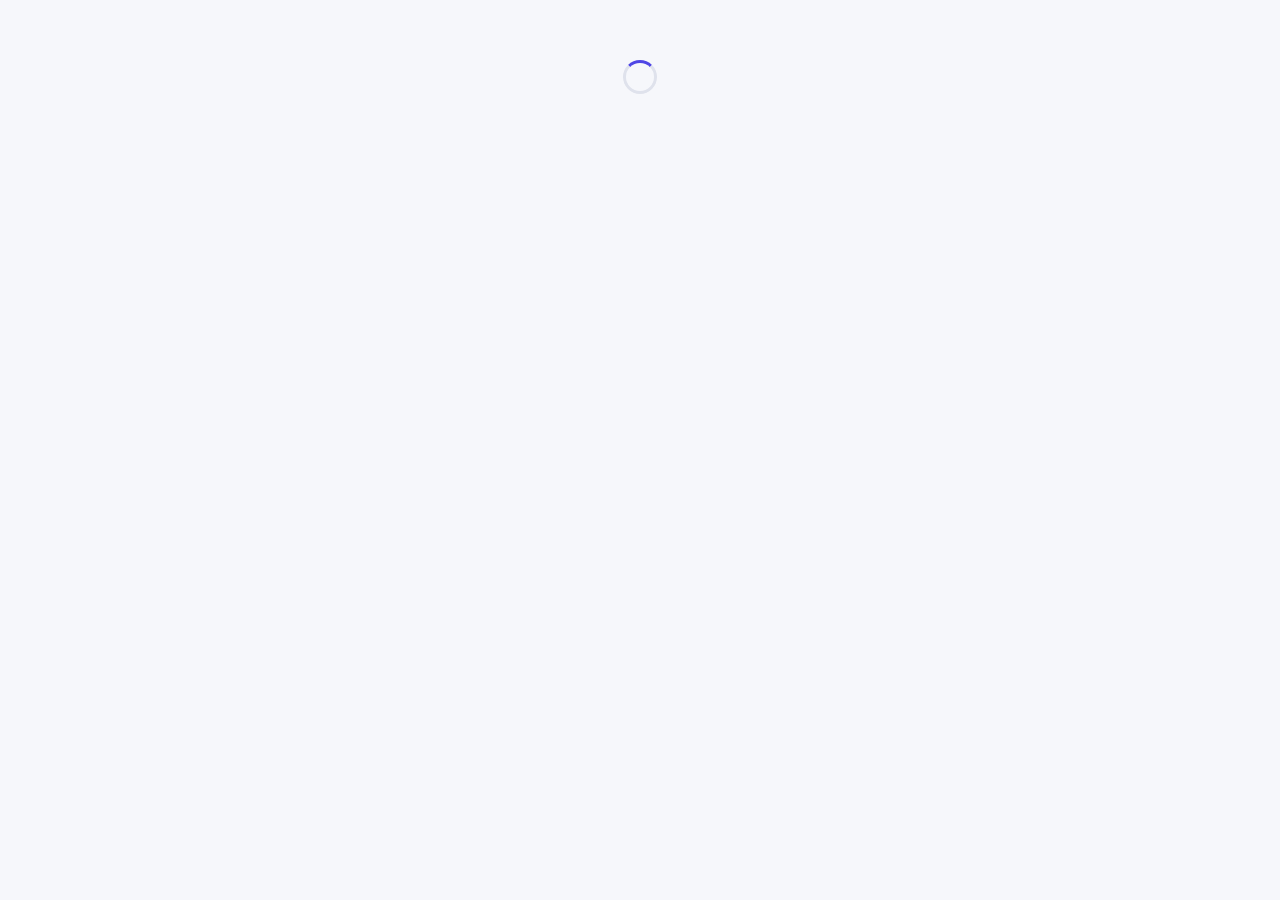
==== index.html @ 1fe636b8 "Add files via upload" ====
<!DOCTYPE html>
<html lang="he" dir="rtl">
<head>
  <meta charset="utf-8" />
  <meta name="viewport" content="width=device-width, initial-scale=1, viewport-fit=cover" />
  <meta name="theme-color" content="#4f46e5" />
  <meta name="apple-mobile-web-app-capable" content="yes" />
  <title>ShiftFlow — באולינג פארק</title>
  <link rel="icon" href="data:image/svg+xml,<svg xmlns=%22http://www.w3.org/2000/svg%22 viewBox=%220 0 100 100%22><text y=%22.9em%22 font-size=%2290%22>🎳</text></svg>" />
  <link rel="preconnect" href="https://fonts.googleapis.com" />
  <link href="https://fonts.googleapis.com/css2?family=Heebo:wght@400;500;600;700;800&display=swap" rel="stylesheet" />
  <link rel="stylesheet" href="style.css" />
</head>
<body>
  <div id="app"><div class="center pad"><div class="spinner"></div></div></div>
  <noscript>צריך להפעיל JavaScript כדי להשתמש באפליקציה.</noscript>
  <script type="module" src="app.js"></script>
</body>
</html>
---- style.css ----
:root {
  --bg: #f6f7fb; --card: #fff; --ink: #151827; --muted: #6b7280; --line: #e6e8ef;
  --primary: #4f46e5; --primary-soft: #eef0ff; --ok: #059669; --ok-soft: #e7f8f1;
  --warn: #b45309; --warn-soft: #fef6e4; --bad: #dc2626; --bad-soft: #fdecec; --gold: #a16207; --gold-soft: #fef9e7;
  --r: 16px;
}
* { box-sizing: border-box; }
html, body { margin: 0; }
body { font-family: Heebo, system-ui, sans-serif; background: var(--bg); color: var(--ink); font-size: 15px; line-height: 1.45; -webkit-tap-highlight-color: transparent; }
h1, h2, h3 { margin: 0; line-height: 1.2; }
h2 { font-size: 22px; font-weight: 800; }
h3 { font-size: 16px; font-weight: 700; margin-top: 6px; }
p { margin: 0; }
a { color: inherit; text-decoration: none; }
button, input, select, textarea { font: inherit; color: inherit; }
input, select, textarea { width: 100%; border: 1px solid var(--line); border-radius: 12px; padding: 10px 12px; background: #fff; outline: none; }
input:focus, select:focus, textarea:focus { border-color: var(--primary); box-shadow: 0 0 0 3px var(--primary-soft); }
label { display: block; font-size: 13px; color: var(--muted); font-weight: 500; }
label > input, label > select, label > textarea { margin-top: 4px; color: var(--ink); font-size: 15px; }
form > * + *, .modal > * + * { margin-top: 12px; }
.muted { color: var(--muted); } .small { font-size: 13px; } .big { font-size: 18px; font-weight: 700; } .huge { font-size: 44px; }
.center { display: flex; justify-content: center; align-items: center; } .pad { padding: 60px 0; }
.center-text { text-align: center; } .grow { flex: 1; min-width: 0; } .wide { width: 100%; } .mt { margin-top: 8px; }
.row { display: flex; align-items: center; } .row.between { justify-content: space-between; } .row.gap { gap: 8px; } .row.wrap { flex-wrap: wrap; }
.stack > * + * { margin-top: 14px; } .stack-sm > * + * { margin-top: 8px; }

/* layout */
.top { position: sticky; top: 0; z-index: 20; background: rgba(255,255,255,.92); backdrop-filter: blur(8px); border-bottom: 1px solid var(--line);
  display: flex; justify-content: space-between; align-items: center; padding: 10px 16px; padding-top: max(10px, env(safe-area-inset-top)); }
.brand { font-weight: 800; color: var(--primary); font-size: 18px; }
.who { display: flex; align-items: center; gap: 8px; font-size: 13px; }
.main { max-width: 760px; margin: 0 auto; padding: 18px 16px calc(96px + env(safe-area-inset-bottom)); }
.bottom { position: fixed; bottom: 0; inset-inline: 0; z-index: 20; background: #fff; border-top: 1px solid var(--line);
  display: flex; overflow-x: auto; padding-bottom: env(safe-area-inset-bottom); scrollbar-width: none; }
.bottom::-webkit-scrollbar { display: none; }
.bottom a { flex: 1 0 68px; display: flex; flex-direction: column; align-items: center; gap: 2px; padding: 8px 4px; font-size: 11px; color: var(--muted); white-space: nowrap; }
.bottom a span { font-size: 20px; filter: grayscale(1); opacity: .7; }
.bottom a.on { color: var(--primary); font-weight: 700; } .bottom a.on span { filter: none; opacity: 1; }

/* buttons */
.btn { display: inline-flex; align-items: center; justify-content: center; gap: 6px; border: 1px solid var(--line); background: #fff; border-radius: 12px; padding: 9px 14px; font-weight: 600; cursor: pointer; }
.btn:hover { border-color: #cbd0dc; } .btn:disabled { opacity: .55; cursor: default; }
.btn.primary { background: var(--primary); border-color: var(--primary); color: #fff; }
.btn.ok { background: var(--ok-soft); border-color: #bfe9d6; color: var(--ok); }
.btn.warn { background: var(--warn-soft); border-color: #f5dca6; color: var(--warn); }
.btn.bad { color: var(--bad); }
.btn.sm { padding: 6px 10px; font-size: 13px; border-radius: 10px; }
.btn.big-btn { padding: 14px; font-size: 16px; }
.link { background: none; border: 0; color: var(--primary); cursor: pointer; padding: 4px 0; font-weight: 600; }
.icon-btn { width: 40px; height: 40px; flex: none; border: 1px solid var(--line); border-radius: 12px; background: #fff; cursor: pointer; }
.icon-btn.on { border-color: var(--primary); background: var(--primary-soft); }
.plain { background: none; border: 0; padding: 0; cursor: pointer; text-align: inherit; }
.back { width: 38px; height: 38px; display: grid; place-items: center; background: #fff; border: 1px solid var(--line); border-radius: 12px; font-size: 18px; flex: none; }

/* cards & lists */
.card { background: var(--card); border: 1px solid var(--line); border-radius: var(--r); padding: 14px; }
.card.narrow { max-width: 420px; margin: 0 auto; }
.list-item { display: flex; align-items: center; gap: 10px; background: #fff; border: 1px solid var(--line); border-radius: 14px; padding: 10px 12px; margin-top: 8px; }
.list-item.gold { background: var(--gold-soft); border-color: #f3e2a6; }
.rank { font-size: 22px; width: 34px; text-align: center; }
.pill { display: inline-block; font-size: 12px; font-weight: 600; padding: 2px 8px; border-radius: 99px; background: #f1f2f6; color: var(--muted); white-space: nowrap; }
.pill.ok { background: var(--ok-soft); color: var(--ok); } .pill.warn { background: var(--warn-soft); color: var(--warn); }
.pill.bad { background: var(--bad-soft); color: var(--bad); } .pill.gold { background: #fdecb3; color: var(--gold); }
.note { background: var(--primary-soft); border-radius: 14px; padding: 12px 14px; font-size: 14px; }
.note.ok { background: var(--ok-soft); color: #065f46; } .note.bad { background: var(--bad-soft); color: #991b1b; }
.note.warn { background: var(--warn-soft); color: #92400e; } .note.gold { background: var(--gold-soft); color: #854d0e; border: 1px solid #f3e2a6; }
.note-line { color: var(--primary); background: var(--primary-soft); border-radius: 8px; padding: 4px 8px; margin-top: 4px; display: block; }
.warn-text { color: var(--warn); display: block; }
.empty { text-align: center; padding: 48px 16px; color: var(--muted); }
.empty > * + * { margin-top: 8px; }
.empty .big { color: var(--ink); }
.stats { display: grid; grid-template-columns: repeat(3, 1fr); gap: 8px; }
.stats div { background: #fff; border: 1px solid var(--line); border-radius: 14px; padding: 12px; text-align: center; }
.stats b { display: block; font-size: 22px; } .stats span { font-size: 12px; color: var(--muted); }

/* home / zones */
.cat-card { display: flex; align-items: center; gap: 14px; padding: 22px 20px; border-radius: 20px; color: #fff; box-shadow: 0 6px 18px rgba(0,0,0,.08); }
.cat-card b { display: block; font-size: 22px; } .cat-card small { opacity: .85; }
.cat-icon { font-size: 36px; } .cat-card > div { flex: 1; } .chev { font-size: 26px; opacity: .7; }
.c-blue { background: linear-gradient(135deg, #4f6af0, #4338ca); }
.c-green { background: linear-gradient(135deg, #10b981, #0d9488); }
.c-orange { background: linear-gradient(135deg, #fb923c, #ef4444); }
.zone-card { display: block; background: #fff; border: 1px solid var(--line); border-radius: 16px; padding: 14px; }
.bar { height: 8px; background: #eceef4; border-radius: 99px; overflow: hidden; margin-top: 8px; }
.bar > div { height: 100%; background: var(--primary); border-radius: 99px; transition: width .4s; }
.bar > div.full { background: var(--ok); }
.tabs { display: flex; gap: 4px; background: #eceef4; padding: 4px; border-radius: 14px; }
.tabs > * { flex: 1; border: 0; background: none; padding: 8px 6px; border-radius: 10px; font-size: 13px; font-weight: 600; color: var(--muted); cursor: pointer; text-align: center; }
.tabs > .on { background: #fff; color: var(--ink); box-shadow: 0 1px 3px rgba(0,0,0,.08); }
.task { background: #fff; border: 1px solid var(--line); border-radius: 14px; padding: 12px; }
.task.done { border-color: #bfe9d6; background: #f6fdf9; } .task.notdone { border-color: #f6caca; background: #fffafa; }
.thumb { width: 44px; height: 44px; border-radius: 10px; object-fit: cover; border: 2px solid var(--primary); cursor: pointer; }
.lightbox { position: fixed; inset: 0; background: rgba(0,0,0,.85); z-index: 60; display: grid; place-items: center; padding: 16px; }
.lightbox img { max-width: 100%; max-height: 100%; border-radius: 12px; }
.date-in { width: auto; }

/* shifts */
.seg { display: inline-flex; background: #eceef4; padding: 4px; border-radius: 14px; gap: 4px; }
.seg button { border: 0; background: none; border-radius: 10px; padding: 6px 12px; font-size: 13px; font-weight: 600; color: var(--muted); cursor: pointer; }
.seg button small { display: block; font-weight: 400; font-size: 11px; }
.seg button.on { background: #fff; color: var(--ink); box-shadow: 0 1px 3px rgba(0,0,0,.08); }
.slot { flex: 1; display: flex; justify-content: space-between; align-items: center; gap: 8px; padding: 11px 14px; border-radius: 12px; border: 1px solid var(--line); background: #f3f4f7; color: var(--muted); cursor: pointer; font-weight: 500; text-align: start; }
.slot small { font-weight: 400; }
.slot.on { background: var(--ok-soft); border-color: #8fd9b8; color: var(--ok); }
.slot:disabled { cursor: default; }
.chips { display: flex; flex-wrap: wrap; gap: 6px; margin-top: 4px; }
.chip { display: inline-flex; align-items: center; gap: 4px; font-size: 13px; padding: 4px 10px; border-radius: 99px; background: var(--primary-soft); color: var(--primary); font-weight: 600; border: 0; }
.chip.me, .chip.sel { background: var(--primary); color: #fff; }
.chip.ok { background: var(--ok-soft); color: var(--ok); }
.chip.off { background: #f1f2f6; color: #9ca3af; text-decoration: line-through; font-weight: 500; }
.chip button { border: 0; background: rgba(255,255,255,.25); color: inherit; border-radius: 99px; width: 18px; height: 18px; cursor: pointer; font-size: 11px; }
button.chip { cursor: pointer; }
.pick-chip { cursor: pointer; }
.slot-block { border-top: 1px dashed var(--line); margin-top: 10px; padding-top: 10px; }
.pick { display: flex; gap: 8px; width: 100%; text-align: start; margin-top: 6px; padding: 8px 10px; border: 1px solid var(--line); border-radius: 12px; background: #fafbfc; cursor: pointer; }
.pick:hover { border-color: var(--primary); background: var(--primary-soft); }
.pick > div > * { display: block; }
.sticky-bar { position: sticky; top: 58px; z-index: 10; background: var(--bg); padding: 6px 0; }

/* admin */
.zone-pick > div { margin-top: 10px; }
.check { display: flex; align-items: center; gap: 8px; color: var(--ink); font-size: 14px; }
.check input { width: auto; }

/* modal & toast */
.modal-bg { position: fixed; inset: 0; background: rgba(15,23,42,.45); z-index: 50; display: flex; align-items: flex-end; justify-content: center; }
.modal { background: #fff; width: min(520px, 100%); max-height: 88vh; overflow: auto; border-radius: 22px 22px 0 0; padding: 18px; padding-bottom: calc(18px + env(safe-area-inset-bottom)); }
@media (min-width: 640px) { .modal-bg { align-items: center; } .modal { border-radius: 22px; } }
.toasts { position: fixed; bottom: calc(84px + env(safe-area-inset-bottom)); inset-inline: 0; display: flex; flex-direction: column; align-items: center; gap: 6px; z-index: 70; pointer-events: none; }
.toast { background: #111827; color: #fff; padding: 10px 16px; border-radius: 12px; font-size: 14px; max-width: 90%; box-shadow: 0 6px 20px rgba(0,0,0,.2); }
.toast.bad { background: var(--bad); }
.spinner { width: 34px; height: 34px; border: 3px solid #dfe2ec; border-top-color: var(--primary); border-radius: 50%; animation: spin .8s linear infinite; }
@keyframes spin { to { transform: rotate(360deg); } }

/* auth */
.auth { min-height: 100vh; display: grid; place-items: center; padding: 20px; background: linear-gradient(160deg, #eef0ff, #f6f7fb 60%); }
.auth-card { background: #fff; width: min(400px, 100%); border-radius: 24px; padding: 28px 22px; box-shadow: 0 12px 40px rgba(79,70,229,.12); text-align: center; }
.auth-card form { text-align: start; margin-top: 18px; }
.auth-card .logo { font-size: 46px; }
.auth-card h1 { font-size: 26px; font-weight: 800; color: var(--primary); }
.auth-card h2 { margin: 8px 0; }
.auth-links { display: flex; flex-direction: column; gap: 8px; margin-top: 16px; font-size: 14px; }
.auth-links a { color: var(--primary); cursor: pointer; font-weight: 600; }
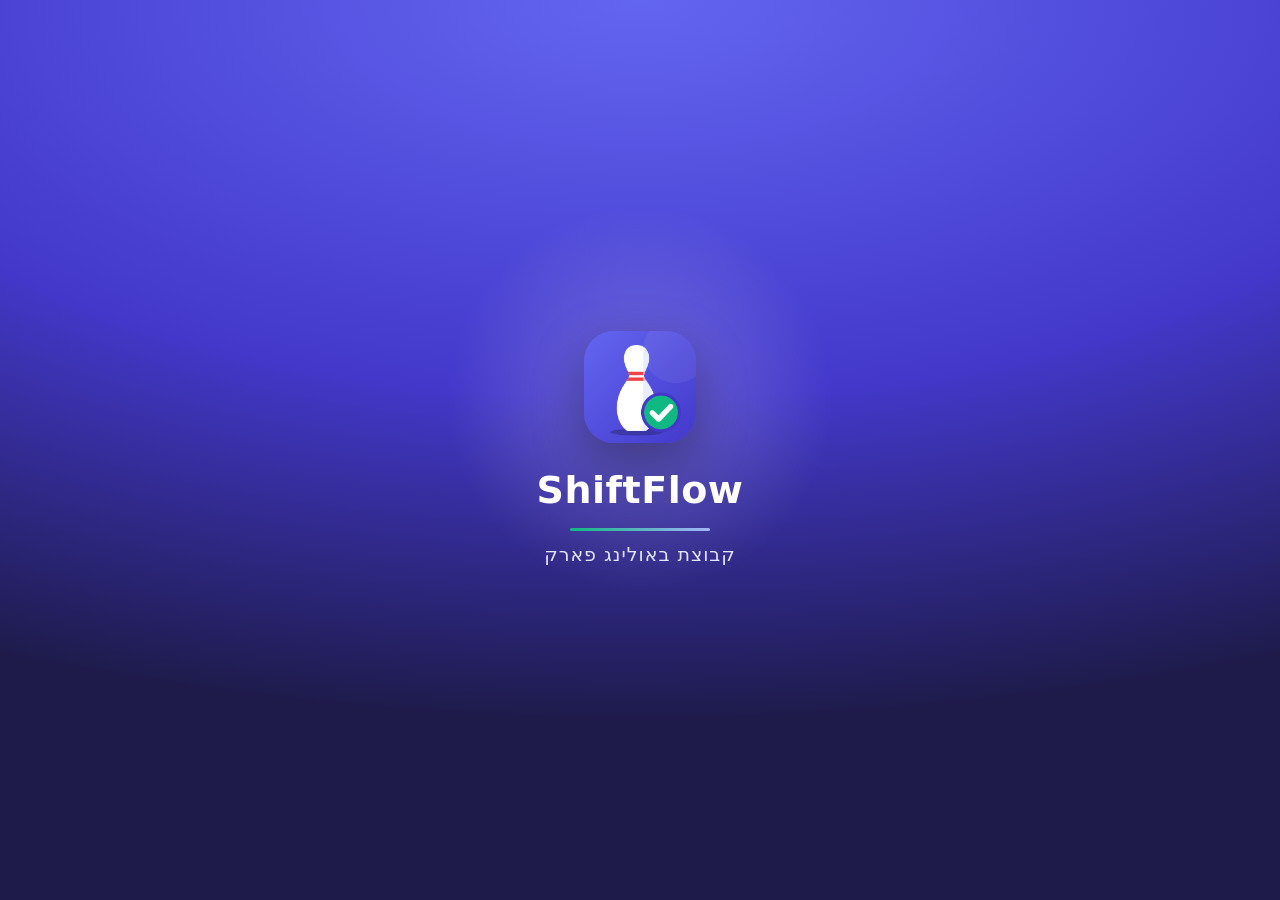
==== commit aa59fec8: "Add files via upload" ====
--- a/index.html
+++ b/index.html
@@ -5,13 +5,46 @@
   <meta name="viewport" content="width=device-width, initial-scale=1, viewport-fit=cover" />
   <meta name="theme-color" content="#4f46e5" />
   <meta name="apple-mobile-web-app-capable" content="yes" />
-  <title>ShiftFlow — באולינג פארק</title>
-  <link rel="icon" href="data:image/svg+xml,<svg xmlns=%22http://www.w3.org/2000/svg%22 viewBox=%220 0 100 100%22><text y=%22.9em%22 font-size=%2290%22>🎳</text></svg>" />
+  <meta name="mobile-web-app-capable" content="yes" />
+  <meta name="apple-mobile-web-app-title" content="ShiftFlow" />
+  <meta name="apple-mobile-web-app-status-bar-style" content="default" />
+  <title>ShiftFlow — קבוצת באולינג פארק</title>
+  <meta name="description" content="משמרות, משימות ותחרות לעובדי באולינג פארק" />
+  <meta property="og:type" content="website" />
+  <meta property="og:title" content="ShiftFlow — קבוצת באולינג פארק" />
+  <meta property="og:description" content="נרשמים, מגישים משמרות ומסמנים משימות — הכל מהטלפון" />
+  <meta property="og:url" content="https://nadavam1313-creator.github.io/shiftflow/" />
+  <meta property="og:image" content="https://nadavam1313-creator.github.io/shiftflow/og.png" />
+  <meta property="og:image:width" content="1200" />
+  <meta property="og:image:height" content="630" />
+  <meta name="twitter:card" content="summary_large_image" />
+  <link rel="manifest" href="manifest.webmanifest" />
+  <link rel="icon" type="image/svg+xml" href="icon.svg" />
+  <link rel="icon" type="image/png" sizes="48x48" href="favicon-48.png" />
+  <link rel="apple-touch-icon" href="apple-touch-icon.png" />
   <link rel="preconnect" href="https://fonts.googleapis.com" />
   <link href="https://fonts.googleapis.com/css2?family=Heebo:wght@400;500;600;700;800&display=swap" rel="stylesheet" />
   <link rel="stylesheet" href="style.css" />
 </head>
 <body>
+  <div id="splash" aria-hidden="true">
+    <div class="sp-glow"></div>
+    <img class="sp-logo" src="icon-192.png" alt="" />
+    <div class="sp-name">ShiftFlow</div>
+    <div class="sp-line"></div>
+    <div class="sp-group">קבוצת באולינג פארק</div>
+  </div>
+  <script>
+    // opening screen: once per visit, at least 1.4s, then fades out (app.js calls __sfReady when the app is drawn)
+    (function () {
+      var el = document.getElementById("splash"), t0 = Date.now(), seen = false;
+      try { seen = sessionStorage.getItem("sf-splash") === "1"; sessionStorage.setItem("sf-splash", "1"); } catch (e) {}
+      if (seen) { el.remove(); window.__sfReady = function () {}; return; }
+      var done = function () { if (!el.isConnected) return; el.classList.add("out"); setTimeout(function () { el.remove(); }, 500); };
+      window.__sfReady = function () { setTimeout(done, Math.max(0, 1400 - (Date.now() - t0))); };
+      setTimeout(done, 5000); // never block the app
+    })();
+  </script>
   <div id="app"><div class="center pad"><div class="spinner"></div></div></div>
   <noscript>צריך להפעיל JavaScript כדי להשתמש באפליקציה.</noscript>
   <script type="module" src="app.js"></script>
--- a/style.css
+++ b/style.css
@@ -141,3 +141,77 @@
 .auth-card h2 { margin: 8px 0; }
 .auth-links { display: flex; flex-direction: column; gap: 8px; margin-top: 16px; font-size: 14px; }
 .auth-links a { color: var(--primary); cursor: pointer; font-weight: 600; }
+
+/* ===== mobile hardening ===== */
+html { -webkit-text-size-adjust: 100%; }
+input, select, textarea, label > input, label > select, label > textarea { font-size: 16px; }
+:root { --top-h: calc(56px + env(safe-area-inset-top)); }
+.top { min-height: var(--top-h); left: 0; right: 0; }
+.sticky-bar { top: var(--top-h); }
+.who { min-width: 0; }
+.who > span:first-child { max-width: 32vw; overflow: hidden; text-overflow: ellipsis; white-space: nowrap; }
+.main { padding-inline: max(16px, env(safe-area-inset-left)) max(16px, env(safe-area-inset-right)); }
+.bottom { left: 0; right: 0; }
+.bottom a { flex: 1 1 0; min-width: 60px; min-height: 52px; justify-content: center; }
+.toasts { left: 0; right: 0; }
+.modal { max-height: 88dvh; overscroll-behavior: contain; }
+.modal-bg { overscroll-behavior: contain; }
+.auth { min-height: 100svh; }
+.btn, .tabs > *, .seg button { min-height: 44px; }
+.btn.sm { min-height: 40px; padding: 8px 12px; }
+.back, .icon-btn { width: 44px; height: 44px; }
+.link, .auth-links a { display: inline-block; padding: 10px 4px; }
+.chip button { width: 28px; height: 28px; margin-inline-start: 2px; }
+.slot { min-height: 48px; }
+input[type=date] { -webkit-appearance: none; appearance: none; min-height: 44px; display: block; }
+input[type=date]::-webkit-date-and-time-value { text-align: start; }
+.date-in { width: auto; min-width: 150px; }
+p[dir=ltr], b[dir=ltr] { text-align: end; }
+.grow, .task b, .list-item b { overflow-wrap: anywhere; }
+.row > input { min-width: 0; flex: 1; }
+.btn.busy { pointer-events: none; opacity: .6; }
+@media (hover: none) {
+  .btn:hover { border-color: var(--line); }
+  .pick:hover { border-color: var(--line); background: #fafbfc; }
+}
+.hub { display: grid; grid-template-columns: 1fr 1fr; gap: 10px; }
+.hub a { background: #fff; border: 1px solid var(--line); border-radius: 16px; padding: 18px 12px; text-align: center; font-weight: 700; min-height: 96px; display: flex; flex-direction: column; align-items: center; justify-content: center; gap: 6px; }
+.hub a span { font-size: 28px; }
+.confirm-row { display: flex; gap: 8px; margin-top: 8px; }
+
+/* leaderboard table */
+table.board { width: 100%; border-collapse: collapse; font-size: 14px; }
+.board th { background: #f3f4f8; color: var(--muted); font-weight: 600; font-size: 12px; text-align: start; padding: 10px 8px; }
+.board td { padding: 12px 8px; border-top: 1px solid var(--line); }
+.board tr.first td { background: var(--gold-soft); }
+.board tr.me td { background: var(--primary-soft); }
+.board .rank-cell { font-size: 20px; width: 44px; text-align: center; }
+
+.alt-done { justify-content: flex-start; text-align: start; white-space: normal; font-weight: 500; }
+.alt-done.on { background: var(--ok-soft); border-color: #8fd9b8; color: var(--ok); }
+.stack-xs { display: flex; flex-direction: column; align-items: flex-end; gap: 4px; }
+.board-row { display: flex; align-items: flex-start; gap: 8px; padding: 6px 0; border-bottom: 1px solid var(--line, #eee); }
+.board-row:last-child { border-bottom: 0; }
+.board-row .thumb { flex: none; }
+.launch { margin-bottom: 12px; line-height: 1.5; }
+.brand { display: inline-flex; align-items: center; gap: 8px; }
+.brand img { width: 30px; height: 30px; border-radius: 8px; }
+.auth-card .logo-img { width: 84px; height: 84px; border-radius: 22px; box-shadow: 0 8px 24px rgba(79,70,229,.3); }
+.install-card { display: flex; align-items: center; gap: 10px; background: var(--card); border: 1px solid var(--line); border-radius: var(--r); padding: 10px 12px; margin-bottom: 12px; text-align: start; }
+.install-card img { width: 40px; height: 40px; border-radius: 10px; flex: none; }
+.install-card p { margin: 2px 0 0; }
+ol.steps { padding-inline-start: 22px; line-height: 1.8; margin: 8px 0; }
+/* opening screen */
+#splash { position: fixed; inset: 0; z-index: 9999; display: flex; flex-direction: column; align-items: center; justify-content: center; gap: 10px;
+  background: radial-gradient(120% 80% at 50% 0%, #6366f1 0%, #4338ca 55%, #1e1b4b 100%); color: #fff; font-family: Heebo, system-ui, sans-serif; overflow: hidden; transition: opacity .45s ease, transform .45s ease; }
+#splash.out { opacity: 0; transform: scale(1.04); pointer-events: none; }
+#splash .sp-glow { position: absolute; width: 420px; height: 420px; border-radius: 50%; background: radial-gradient(circle, rgba(255,255,255,.22), transparent 65%); top: 50%; left: 50%; transform: translate(-50%, -62%); animation: spGlow 2.4s ease-in-out infinite; }
+#splash .sp-logo { width: 112px; height: 112px; border-radius: 30px; box-shadow: 0 18px 50px rgba(0,0,0,.35); animation: spPop .7s cubic-bezier(.2,1.4,.4,1) both; position: relative; }
+#splash .sp-name { font-size: 38px; font-weight: 800; letter-spacing: .5px; margin-top: 10px; animation: spUp .6s .25s both; position: relative; }
+#splash .sp-line { width: 0; height: 3px; border-radius: 3px; background: linear-gradient(90deg, #10b981, #a5b4fc); animation: spLine .7s .5s forwards; position: relative; }
+#splash .sp-group { font-size: 19px; font-weight: 500; color: #e0e7ff; letter-spacing: 1px; animation: spUp .6s .65s both; position: relative; }
+@keyframes spPop { from { transform: scale(.4) rotate(-12deg); opacity: 0; } to { transform: none; opacity: 1; } }
+@keyframes spUp { from { transform: translateY(14px); opacity: 0; } to { transform: none; opacity: 1; } }
+@keyframes spLine { to { width: 140px; } }
+@keyframes spGlow { 50% { opacity: .55; } }
+@media (prefers-reduced-motion: reduce) { #splash * { animation: none !important; } #splash .sp-line { width: 140px; } }
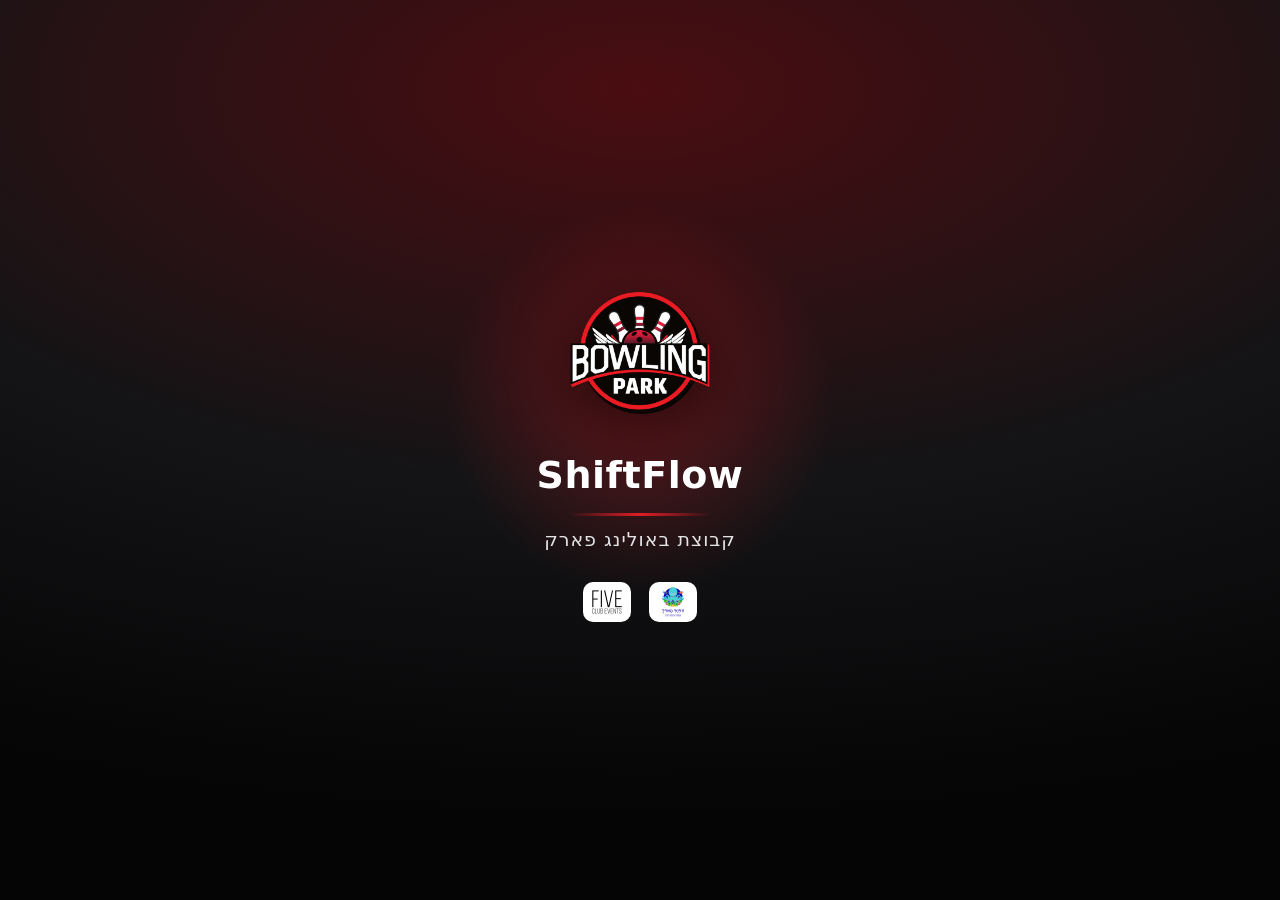
==== commit fddc371d: "Add files via upload" ====
--- a/index.html
+++ b/index.html
@@ -3,11 +3,11 @@
 <head>
   <meta charset="utf-8" />
   <meta name="viewport" content="width=device-width, initial-scale=1, viewport-fit=cover" />
-  <meta name="theme-color" content="#4f46e5" />
+  <meta name="theme-color" content="#0d0d0f" />
   <meta name="apple-mobile-web-app-capable" content="yes" />
   <meta name="mobile-web-app-capable" content="yes" />
   <meta name="apple-mobile-web-app-title" content="ShiftFlow" />
-  <meta name="apple-mobile-web-app-status-bar-style" content="default" />
+  <meta name="apple-mobile-web-app-status-bar-style" content="black" />
   <title>ShiftFlow — קבוצת באולינג פארק</title>
   <meta name="description" content="משמרות, משימות ותחרות לעובדי באולינג פארק" />
   <meta property="og:type" content="website" />
@@ -19,7 +19,6 @@
   <meta property="og:image:height" content="630" />
   <meta name="twitter:card" content="summary_large_image" />
   <link rel="manifest" href="manifest.webmanifest" />
-  <link rel="icon" type="image/svg+xml" href="icon.svg" />
   <link rel="icon" type="image/png" sizes="48x48" href="favicon-48.png" />
   <link rel="apple-touch-icon" href="apple-touch-icon.png" />
   <link rel="preconnect" href="https://fonts.googleapis.com" />
@@ -29,10 +28,11 @@
 <body>
   <div id="splash" aria-hidden="true">
     <div class="sp-glow"></div>
-    <img class="sp-logo" src="icon-192.png" alt="" />
+    <img class="sp-logo" src="logo-bowling.png" alt="" />
     <div class="sp-name">ShiftFlow</div>
     <div class="sp-line"></div>
     <div class="sp-group">קבוצת באולינג פארק</div>
+    <div class="sp-brands"><img src="logo-walter.png" alt="" /><img src="logo-five.png" alt="" /></div>
   </div>
   <script>
     // opening screen: once per visit, at least 1.4s, then fades out (app.js calls __sfReady when the app is drawn)
--- a/style.css
+++ b/style.css
@@ -215,3 +215,85 @@
 @keyframes spLine { to { width: 140px; } }
 @keyframes spGlow { 50% { opacity: .55; } }
 @media (prefers-reduced-motion: reduce) { #splash * { animation: none !important; } #splash .sp-line { width: 140px; } }
+.review-row { display: flex; align-items: center; gap: 6px; flex-wrap: wrap; padding: 8px 0; border-top: 1px solid rgba(0,0,0,.08); }
+.btn.bad { background: var(--bad-soft); border-color: #f5b5b5; color: var(--bad); }
+
+/* =====================  Bowling Park theme — red & black  ===================== */
+:root {
+  --bg: #f2f2f3; --card: #fff; --ink: #141416; --muted: #6b6b73; --line: #e4e4e7;
+  --primary: #e11d26; --primary-dark: #b3121a; --primary-soft: #fdecec;
+  --black: #0d0d0f; --black-2: #1c1c20;
+}
+body { background: var(--bg); }
+h2 { letter-spacing: -.2px; }
+h3 { color: var(--black-2); }
+input:focus, select:focus, textarea:focus { border-color: var(--black-2); box-shadow: 0 0 0 3px rgba(225,29,38,.12); }
+
+/* top bar */
+.top { background: var(--black); border-bottom: 3px solid var(--primary); color: #fff; backdrop-filter: none; }
+.brand { color: #fff; font-weight: 800; letter-spacing: .3px; gap: 10px; }
+.brand img { width: 36px; height: 36px; border-radius: 50%; background: none; }
+.top .who { color: #d4d4d8; }
+.top .pill { background: var(--primary); color: #fff; }
+.top .link { color: #fff; opacity: .85; }
+
+/* bottom nav */
+.bottom { background: var(--black); border-top: 0; box-shadow: 0 -4px 18px rgba(0,0,0,.18); }
+.bottom a { color: #a1a1aa; position: relative; }
+.bottom a span { filter: grayscale(1) brightness(1.6); opacity: .65; }
+.bottom a.on { color: #fff; }
+.bottom a.on span { filter: none; opacity: 1; }
+.bottom a.on::before { content: ""; position: absolute; top: 0; inset-inline: 22%; height: 3px; border-radius: 0 0 3px 3px; background: var(--primary); }
+
+/* buttons */
+.btn.primary { background: var(--primary); border-color: var(--primary); box-shadow: 0 4px 12px rgba(225,29,38,.25); }
+.btn.primary:hover { background: var(--primary-dark); border-color: var(--primary-dark); }
+.link { color: var(--primary); }
+.icon-btn.on { border-color: var(--primary); background: var(--primary-soft); }
+
+/* neutral notes (red is for alerts only) */
+.note { background: #fff; border: 1px solid var(--line); border-inline-start: 4px solid var(--black-2); }
+.note.ok { border-color: #bfe9d6; border-inline-start-color: var(--ok); }
+.note.warn { border-color: #f5dca6; border-inline-start-color: var(--warn); }
+.note.bad { border-color: #f5b5b5; border-inline-start-color: var(--bad); }
+.note.gold { border-inline-start-color: var(--gold); }
+.note-line { color: var(--black-2); background: #f4f4f5; }
+.chip { background: #f1f1f3; color: var(--black-2); }
+.chip.me, .chip.sel { background: var(--black-2); color: #fff; }
+.pick:hover { border-color: var(--black-2); background: #f7f7f8; }
+.tabs, .seg { background: #e6e6e9; }
+.tabs > .on { color: var(--primary); }
+.bar > div { background: var(--primary); }
+.thumb { border-color: var(--black-2); }
+.spinner { border-top-color: var(--primary); }
+.stats div { border-top: 3px solid var(--black-2); }
+.card, .task, .list-item, .zone-card { box-shadow: 0 1px 2px rgba(0,0,0,.04); }
+
+/* home: one card per place, with its own logo */
+.cat-card { background: #fff; color: var(--ink); border: 1px solid var(--line); padding: 14px 16px; gap: 16px; box-shadow: 0 6px 18px rgba(0,0,0,.06); border-inline-start: 6px solid var(--accent, var(--primary)); transition: transform .15s; }
+.cat-card:active { transform: scale(.985); }
+.cat-card b { font-size: 21px; } .cat-card small { color: var(--muted); opacity: 1; }
+.cat-logo { width: 74px; height: 74px; object-fit: contain; flex: none; }
+.cat-card .chev { color: var(--accent, var(--primary)); opacity: 1; font-size: 30px; font-weight: 700; }
+.c-bowling { --accent: #e11d26; } .c-walter { --accent: #1a12b5; } .c-five { --accent: #141416; }
+.place-head { display: flex; align-items: center; gap: 12px; }
+.place-head img { width: 56px; height: 56px; object-fit: contain; flex: none; }
+
+/* auth */
+.auth { background: radial-gradient(110% 70% at 50% 0%, #3a0c0f 0%, #121214 55%, #050506 100%); }
+.auth-card { box-shadow: 0 20px 60px rgba(0,0,0,.5); border-top: 4px solid var(--primary); }
+.auth-card .logo-img { width: 120px; height: 120px; border-radius: 0; box-shadow: none; }
+.auth-card h1 { color: var(--black-2); }
+.brands { display: flex; justify-content: center; align-items: center; gap: 14px; margin-top: 8px; }
+.brands img { height: 34px; width: auto; object-fit: contain; opacity: .9; }
+
+/* splash */
+#splash { background: radial-gradient(120% 80% at 50% 10%, #4a0d11 0%, #141416 55%, #050506 100%); }
+#splash .sp-glow { background: radial-gradient(circle, rgba(225,29,38,.35), transparent 65%); }
+#splash .sp-logo { width: 150px; height: 150px; border-radius: 0; box-shadow: none; filter: drop-shadow(0 14px 30px rgba(0,0,0,.6)); }
+#splash .sp-line { background: linear-gradient(90deg, transparent, #e11d26, transparent); }
+#splash .sp-group { color: #e4e4e7; }
+#splash .sp-brands { display: flex; gap: 18px; align-items: center; margin-top: 18px; animation: spUp .6s .85s both; position: relative; }
+#splash .sp-brands img { height: 40px; width: auto; background: #fff; border-radius: 10px; padding: 4px 8px; }
+.install-card { border-inline-start: 4px solid var(--primary); }
+.install-card img { border-radius: 50%; background: var(--black); }
